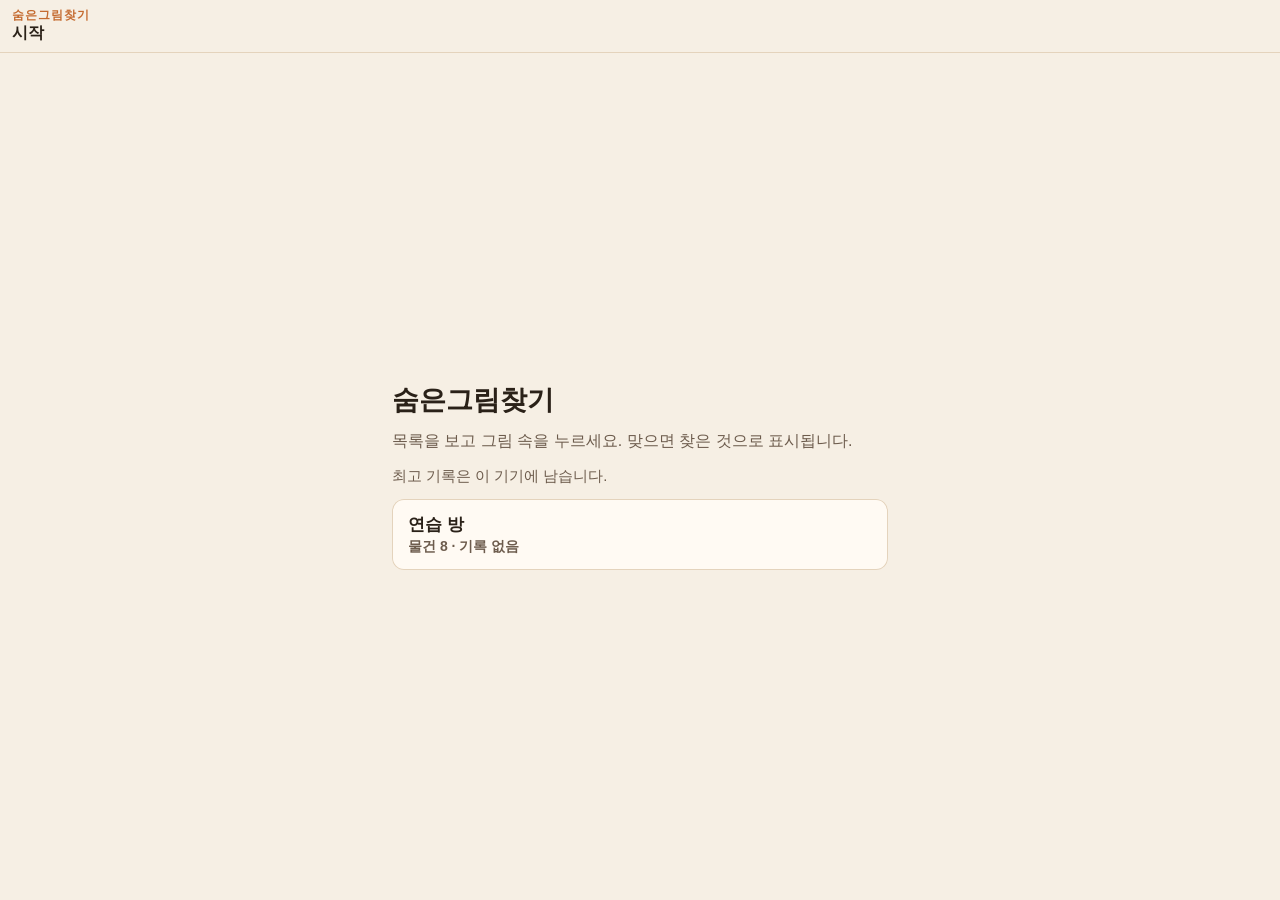
==== games/hidden-picture/index.html @ 03922311 "Add 숨은그림찾기 HTML5 game for GitHub Pages. Scene list, running timer, and result screen with a per-scen" ====
<!DOCTYPE html>
<html lang="ko">
<head>
  <meta charset="utf-8" />
  <meta name="viewport" content="width=device-width, initial-scale=1, viewport-fit=cover" />
  <meta name="theme-color" content="#f6efe4" />
  <title>숨은그림찾기</title>
  <link rel="stylesheet" href="style.css" />
</head>
<body>
  <div id="app" data-screen="start">
    <header class="top">
      <button type="button" id="btn-back" class="text-btn" hidden>처음</button>
      <div class="top-mid">
        <p class="kicker">숨은그림찾기</p>
        <p id="top-title" class="top-title">시작</p>
      </div>
      <div class="top-stats">
        <p id="progress" class="progress" hidden>0/0</p>
        <p id="timer" class="timer" hidden>00:00</p>
      </div>
    </header>

    <main>
      <section id="screen-start" class="screen start">
        <h1>숨은그림찾기</h1>
        <p class="lede">목록을 보고 그림 속을 누르세요. 맞으면 찾은 것으로 표시됩니다.</p>
        <p class="note">최고 기록은 이 기기에 남습니다.</p>
        <div id="level-pick" class="level-pick"></div>
        <noscript><p class="lede">스크립트를 켜면 플레이할 수 있어요.</p></noscript>
      </section>

      <section id="screen-play" class="screen play" hidden>
        <div class="play-body">
          <div id="stage" class="stage">
            <div id="world" class="world">
              <canvas id="scene" width="1600" height="900">연습 장면</canvas>
              <img id="photo" alt="" draggable="false" hidden />
              <div id="marks" class="layer"></div>
              <div id="fx" class="layer"></div>
            </div>
          </div>
          <div class="side">
            <p id="status" class="status" role="status" aria-live="polite"></p>
            <ul id="list" class="names"></ul>
            <p class="hint">작은 물건은 확대하거나 두 손가락으로 키우세요.</p>
            <div class="zoom-row">
              <button type="button" id="zoom-out">축소</button>
              <button type="button" id="zoom-reset">맞춤</button>
              <button type="button" id="zoom-in">확대</button>
            </div>
            <button type="button" id="btn-retry" class="wide">다시</button>
          </div>
        </div>
      </section>

      <section id="screen-result" class="screen result" hidden>
        <p class="kicker">다 찾았어요</p>
        <h1 id="result-title"></h1>
        <p id="result-count" class="lede"></p>
        <p id="result-time" class="time">00:00</p>
        <p id="result-best" class="lede"></p>
        <div class="result-actions">
          <button type="button" id="btn-home">목록으로</button>
          <button type="button" id="btn-again">다시</button>
        </div>
      </section>
    </main>
  </div>

  <script src="levels.js"></script>
  <script src="game.js"></script>
</body>
</html>
---- games/hidden-picture/style.css ----
:root {
  color-scheme: light;
  --bg: #f6efe4;
  --ink: #2a2118;
  --muted: #6d5c4d;
  --panel: #fffaf3;
  --line: #e4d3bc;
  --accent: #c46a2f;
  --danger: #c4382a;
  --shadow: 0 10px 30px rgba(70, 42, 18, 0.08);
  --safe-top: env(safe-area-inset-top, 0px);
  --safe-bottom: env(safe-area-inset-bottom, 0px);
  --font: "Apple SD Gothic Neo", "Malgun Gothic", "Noto Sans KR", "WenQuanYi Micro Hei", sans-serif;
}

* { box-sizing: border-box; }
html, body { height: 100%; }
body {
  margin: 0;
  background: var(--bg);
  color: var(--ink);
  font-family: var(--font);
  -webkit-tap-highlight-color: transparent;
  user-select: none;
  touch-action: manipulation;
  overscroll-behavior: none;
}
button, p, h1, li { font-family: inherit; }
button { color: inherit; }
h1 { font-size: 1.7rem; line-height: 1.25; margin: 0; }
img { -webkit-user-drag: none; }

#app {
  min-height: 100%;
  min-height: 100dvh;
  display: flex;
  flex-direction: column;
  background: var(--bg);
}

.top {
  display: flex;
  align-items: center;
  gap: 8px;
  padding: calc(8px + var(--safe-top)) 12px 8px;
  border-bottom: 1px solid var(--line);
}
.top-mid { flex: 1; min-width: 0; }
.kicker {
  margin: 0;
  font-size: 0.72rem;
  letter-spacing: 0.08em;
  color: var(--accent);
  font-weight: 700;
}
.top-title {
  margin: 0;
  font-weight: 700;
  overflow: hidden;
  text-overflow: ellipsis;
  white-space: nowrap;
}
.top-stats { display: flex; align-items: center; gap: 8px; }
.progress, .timer {
  margin: 0;
  font-size: 0.85rem;
  font-weight: 700;
  font-variant-numeric: tabular-nums;
}
.timer { min-width: 3.4rem; text-align: right; }

.text-btn, .wide, .mode-btn, .zoom-row button, .result-actions button {
  border: 0;
  background: var(--panel);
  border-radius: 12px;
  min-height: 44px;
  padding: 8px 10px;
  font-weight: 700;
  box-shadow: inset 0 0 0 1px var(--line);
}
.text-btn { min-width: 44px; }
button:disabled { opacity: 0.45; }
button:active { transform: scale(0.98); }

main {
  flex: 1;
  min-height: 0;
  display: flex;
  flex-direction: column;
  width: min(1040px, 100%);
  margin: 0 auto;
}
.screen { padding: 12px 12px calc(12px + var(--safe-bottom)); }
.start, .result {
  flex: 1;
  min-height: 0;
  overflow: auto;
  display: flex;
  flex-direction: column;
  justify-content: safe center;
  gap: 12px;
  width: min(520px, 100%);
  margin: 0 auto;
}
.lede, .note, .hint { margin: 0; color: var(--muted); line-height: 1.5; }
.note { font-size: 0.92rem; }
.level-pick { display: flex; flex-direction: column; gap: 8px; }
.mode-btn, .result-actions button, .wide {
  width: 100%;
  text-align: left;
  font-size: 1.05rem;
}
.mode-btn {
  display: flex;
  flex-direction: column;
  align-items: flex-start;
  gap: 2px;
  padding: 14px 16px;
}
.mode-btn small { color: var(--muted); font-weight: 600; }

.play {
  flex: 1;
  min-height: 0;
  display: flex;
  flex-direction: column;
  padding-top: 10px;
}
.play-body {
  flex: 1;
  min-height: 0;
  display: flex;
  flex-direction: column;
  gap: 10px;
}

.stage {
  position: relative;
  width: 100%;
  aspect-ratio: 1600 / 900;
  border-radius: 12px;
  overflow: hidden;
  background: #efe4d4;
  touch-action: none;
  cursor: crosshair;
}
.stage::after {
  content: "";
  position: absolute;
  inset: 0;
  z-index: 2;
  border-radius: inherit;
  box-shadow: inset 0 0 0 2px var(--ink);
  pointer-events: none;
}
.stage.is-zoomed { cursor: grab; }
.stage.is-panning { cursor: grabbing; }
.world {
  position: absolute;
  inset: 0;
  transform-origin: 0 0;
}
.world canvas, .world img {
  position: absolute;
  inset: 0;
  width: 100%;
  height: 100%;
  display: block;
}
.layer {
  position: absolute;
  inset: 0;
  pointer-events: none;
}
.found-box {
  position: absolute;
  border-radius: 6px;
  background: rgba(196, 106, 47, 0.16);
  box-shadow: inset 0 0 0 2px var(--accent), 0 0 0 1px #fffaf3;
}
.found-box::after {
  content: "✓";
  position: absolute;
  right: 1px;
  top: -2px;
  color: var(--accent);
  font-size: 12px;
  font-weight: 800;
  line-height: 1;
}
.ripple {
  position: absolute;
  width: 22px;
  height: 22px;
  margin-left: -11px;
  margin-top: -11px;
  border: 2px solid var(--danger);
  border-radius: 50%;
  animation: pop 480ms ease-out forwards;
}

.side { display: flex; flex-direction: column; gap: 8px; }
.status { min-height: 1.4em; margin: 0; font-weight: 700; }
.hint { font-size: 0.85rem; }
.names {
  list-style: none;
  margin: 0;
  padding: 0;
  display: grid;
  grid-template-columns: 1fr 1fr;
  gap: 6px;
}
.names li {
  display: flex;
  align-items: center;
  justify-content: space-between;
  gap: 8px;
  min-height: 36px;
  padding: 6px 10px;
  background: var(--panel);
  border-radius: 10px;
  box-shadow: inset 0 0 0 1px var(--line);
  font-weight: 700;
}
.names .obj-name { min-width: 0; }
.names em {
  min-width: 2.2em;
  text-align: right;
  font-style: normal;
  font-size: 0.78rem;
  color: var(--accent);
}
.names li.is-found .obj-name {
  color: var(--muted);
  text-decoration: line-through;
}
.zoom-row { display: grid; grid-template-columns: 1fr 1fr 1fr; gap: 8px; }
.zoom-row button { width: 100%; }
.result-actions { display: flex; flex-direction: column; gap: 8px; }
.time {
  margin: 0;
  font-size: 2rem;
  font-weight: 800;
  font-variant-numeric: tabular-nums;
}

[hidden] { display: none !important; }

@keyframes pop {
  0% { transform: scale(0.4); opacity: 1; }
  100% { transform: scale(1.45); opacity: 0; }
}
@media (prefers-reduced-motion: reduce) {
  button:active { transform: none; }
  .ripple { animation: none; opacity: 0.85; }
}
@media (min-width: 900px) {
  .play-body {
    display: grid;
    grid-template-columns: minmax(0, 1fr) 260px;
    align-items: start;
  }
  .names { grid-template-columns: 1fr; }
  .stage { max-height: calc(100dvh - 120px); }
}
@media (max-height: 560px) and (max-width: 899px) {
  .play-body {
    display: grid;
    grid-template-columns: minmax(0, 1fr) min(220px, 46vw);
    align-items: start;
  }
  .stage { max-height: calc(100dvh - 78px); }
  .names {
    display: grid;
    grid-template-columns: 1fr;
    max-height: calc(100dvh - 210px);
    overflow: auto;
  }
  .hint { display: none; }
}
:focus { outline: none; }
:focus-visible { outline: 2px solid var(--accent); outline-offset: 2px; }
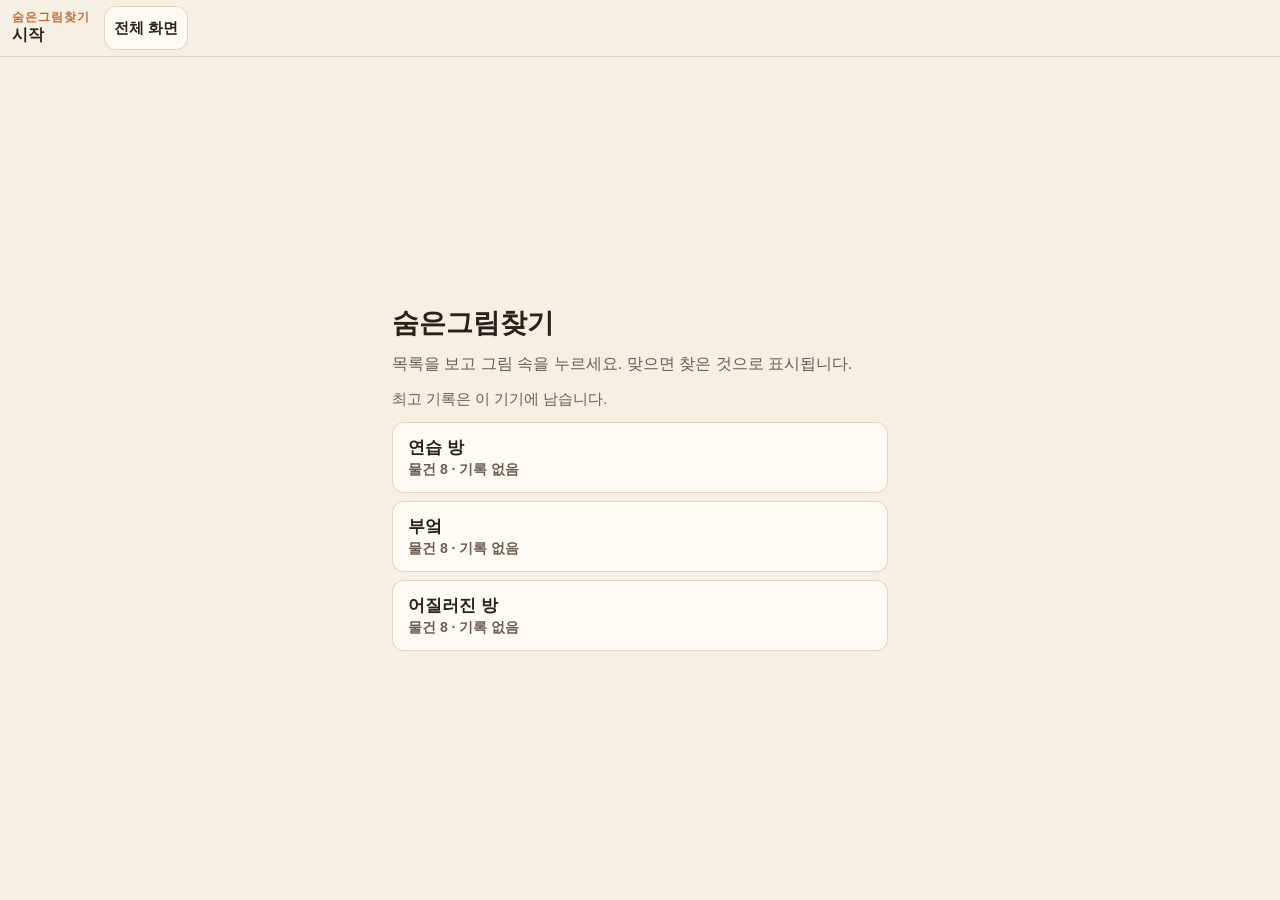
==== commit cda849e4: "Fill the phone screen and add a fullscreen control. The hidden-picture scene list and play view use " ====
--- a/games/hidden-picture/index.html
+++ b/games/hidden-picture/index.html
@@ -6,18 +6,29 @@
   <meta name="theme-color" content="#f6efe4" />
   <title>숨은그림찾기</title>
   <link rel="stylesheet" href="style.css" />
+  <script>
+    try {
+      if (window.top === window.self) document.documentElement.classList.add("is-top");
+    } catch (err) { /* framed page keeps the iframe height */ }
+  </script>
 </head>
 <body>
   <div id="app" data-screen="start">
     <header class="top">
-      <button type="button" id="btn-back" class="text-btn" hidden>처음</button>
-      <div class="top-mid">
-        <p class="kicker">숨은그림찾기</p>
-        <p id="top-title" class="top-title">시작</p>
+      <div class="top-row">
+        <button type="button" id="btn-back" class="text-btn" hidden>처음</button>
+        <div class="top-mid">
+          <p class="kicker">숨은그림찾기</p>
+          <p id="top-title" class="top-title">시작</p>
+        </div>
+        <div class="top-stats">
+          <p id="progress" class="progress" hidden>0/0</p>
+          <p id="timer" class="timer" hidden>00:00</p>
+        </div>
       </div>
-      <div class="top-stats">
-        <p id="progress" class="progress" hidden>0/0</p>
-        <p id="timer" class="timer" hidden>00:00</p>
+      <div class="top-actions">
+        <button type="button" id="btn-fullscreen" class="text-btn fs-btn" aria-pressed="false">전체 화면</button>
+        <button type="button" id="btn-list" class="text-btn list-btn" aria-expanded="true" aria-controls="side" hidden>목록 접기</button>
       </div>
     </header>
 
@@ -31,16 +42,18 @@
       </section>
 
       <section id="screen-play" class="screen play" hidden>
-        <div class="play-body">
-          <div id="stage" class="stage">
-            <div id="world" class="world">
-              <canvas id="scene" width="1600" height="900">연습 장면</canvas>
-              <img id="photo" alt="" draggable="false" hidden />
-              <div id="marks" class="layer"></div>
-              <div id="fx" class="layer"></div>
+        <div id="play-body" class="play-body">
+          <div class="frame">
+            <div id="stage" class="stage">
+              <div id="world" class="world">
+                <canvas id="scene" width="1600" height="900">연습 장면</canvas>
+                <img id="photo" alt="" draggable="false" hidden />
+                <div id="marks" class="layer"></div>
+                <div id="fx" class="layer"></div>
+              </div>
             </div>
           </div>
-          <div class="side">
+          <div id="side" class="side">
             <p id="status" class="status" role="status" aria-live="polite"></p>
             <ul id="list" class="names"></ul>
             <p class="hint">작은 물건은 확대하거나 두 손가락으로 키우세요.</p>
--- a/games/hidden-picture/style.css
+++ b/games/hidden-picture/style.css
@@ -9,7 +9,9 @@
   --danger: #c4382a;
   --shadow: 0 10px 30px rgba(70, 42, 18, 0.08);
   --safe-top: env(safe-area-inset-top, 0px);
+  --safe-right: env(safe-area-inset-right, 0px);
   --safe-bottom: env(safe-area-inset-bottom, 0px);
+  --safe-left: env(safe-area-inset-left, 0px);
   --font: "Apple SD Gothic Neo", "Malgun Gothic", "Noto Sans KR", "WenQuanYi Micro Hei", sans-serif;
 }
 
@@ -24,6 +26,13 @@
   user-select: none;
   touch-action: manipulation;
   overscroll-behavior: none;
+  overflow: hidden;
+}
+html.is-top, html.is-top body, html.is-top #app {
+  height: 100%;
+  height: 100dvh;
+  max-height: 100%;
+  max-height: 100dvh;
 }
 button, p, h1, li { font-family: inherit; }
 button { color: inherit; }
@@ -31,19 +40,35 @@
 img { -webkit-user-drag: none; }
 
 #app {
-  min-height: 100%;
-  min-height: 100dvh;
-  display: flex;
-  flex-direction: column;
+  height: 100%;
+  min-height: 0;
+  display: flex;
+  flex-direction: column;
+  overflow: hidden;
   background: var(--bg);
 }
 
 .top {
+  display: flex;
+  flex-direction: column;
+  gap: 6px;
+  padding: calc(6px + var(--safe-top)) 12px 6px;
+  border-bottom: 1px solid var(--line);
+  flex: 0 0 auto;
+}
+.top-row {
   display: flex;
   align-items: center;
   gap: 8px;
-  padding: calc(8px + var(--safe-top)) 12px 8px;
-  border-bottom: 1px solid var(--line);
+  min-width: 0;
+}
+.top-actions {
+  display: flex;
+  gap: 8px;
+}
+.top-actions > button {
+  flex: 1 1 0;
+  touch-action: manipulation;
 }
 .top-mid { flex: 1; min-width: 0; }
 .kicker {
@@ -69,7 +94,7 @@
 }
 .timer { min-width: 3.4rem; text-align: right; }
 
-.text-btn, .wide, .mode-btn, .zoom-row button, .result-actions button {
+.text-btn, .wide, .mode-btn, .zoom-row button, .result-actions button, .fs-btn, .list-btn {
   border: 0;
   background: var(--panel);
   border-radius: 12px;
@@ -79,12 +104,19 @@
   box-shadow: inset 0 0 0 1px var(--line);
 }
 .text-btn { min-width: 44px; }
+.fs-btn, .list-btn { white-space: nowrap; font-size: 0.92rem; }
+.fs-btn.is-on {
+  background: var(--accent);
+  color: #fffaf3;
+  box-shadow: none;
+}
 button:disabled { opacity: 0.45; }
 button:active { transform: scale(0.98); }
 
 main {
   flex: 1;
   min-height: 0;
+  min-width: 0;
   display: flex;
   flex-direction: column;
   width: min(1040px, 100%);
@@ -122,23 +154,43 @@
 .play {
   flex: 1;
   min-height: 0;
-  display: flex;
-  flex-direction: column;
-  padding-top: 10px;
+  min-width: 0;
+  display: flex;
+  flex-direction: column;
+  padding: 0 var(--safe-right) calc(8px + var(--safe-bottom)) var(--safe-left);
 }
 .play-body {
   flex: 1;
   min-height: 0;
-  display: flex;
-  flex-direction: column;
-  gap: 10px;
-}
-
-.stage {
+  min-width: 0;
+  display: grid;
+  grid-template-columns: minmax(0, 1fr);
+  grid-template-rows: auto minmax(0, 1fr);
+  gap: 8px;
+  container-type: size;
+  container-name: play;
+}
+.frame {
   position: relative;
+  justify-self: center;
+  align-self: start;
   width: 100%;
   aspect-ratio: 1600 / 900;
-  border-radius: 12px;
+  min-width: 0;
+  min-height: 0;
+}
+@supports (width: 1cqw) {
+  .frame {
+    width: min(100cqw, calc(max(0px, 100cqh - 10.5rem) * 1600 / 900));
+  }
+}
+
+.stage {
+  position: absolute;
+  inset: 0;
+  width: 100%;
+  height: 100%;
+  border-radius: 0;
   overflow: hidden;
   background: #efe4d4;
   touch-action: none;
@@ -199,7 +251,15 @@
   animation: pop 480ms ease-out forwards;
 }
 
-.side { display: flex; flex-direction: column; gap: 8px; }
+.side {
+  min-width: 0;
+  min-height: 0;
+  display: flex;
+  flex-direction: column;
+  gap: 8px;
+  padding: 0 12px;
+  overflow: hidden;
+}
 .status { min-height: 1.4em; margin: 0; font-weight: 700; }
 .hint { font-size: 0.85rem; }
 .names {
@@ -209,6 +269,10 @@
   display: grid;
   grid-template-columns: 1fr 1fr;
   gap: 6px;
+  flex: 1 1 auto;
+  min-height: 0;
+  overflow: auto;
+  align-content: start;
 }
 .names li {
   display: flex;
@@ -254,29 +318,105 @@
   button:active { transform: none; }
   .ripple { animation: none; opacity: 0.85; }
 }
-@media (min-width: 900px) {
-  .play-body {
+
+/* Phone width, and a short window: the scene list fills the screen. */
+@media (max-width: 800px), (max-height: 540px) {
+  main { width: 100%; }
+  .start, .result {
+    width: 100%;
+    justify-content: flex-start;
+  }
+  .level-pick { flex: 1 1 auto; }
+  .mode-btn {
+    flex: 1 1 0;
+    justify-content: center;
+    min-height: 4.6rem;
+  }
+  .result-actions { margin-top: auto; }
+}
+
+/* Wide screens and landscape phones: picture beside the list. */
+@media (min-width: 900px), ((max-height: 540px) and (min-width: 500px)) {
+  .top {
+    flex-direction: row;
+    align-items: center;
+  }
+  .top-actions { width: auto; flex: 0 0 auto; }
+  .top-actions > button { flex: 0 0 auto; }
+  .play-body:not(.is-list-collapsed) {
+    grid-template-columns: minmax(0, 1fr) min(210px, 34vw);
+    grid-template-rows: minmax(0, 1fr);
+  }
+  .play-body:not(.is-list-collapsed) .frame {
+    width: auto;
+    height: auto;
+    aspect-ratio: auto;
+    align-self: stretch;
+    justify-self: stretch;
+    container-type: size;
     display: grid;
+    place-items: center;
+  }
+  .play-body:not(.is-list-collapsed) .stage {
+    position: relative;
+    inset: auto;
+    width: min(100cqw, calc(100cqh * 1600 / 900));
+    height: auto;
+    aspect-ratio: 1600 / 900;
+    max-width: 100%;
+    max-height: 100%;
+  }
+  .names { grid-template-columns: 1fr; }
+}
+
+@media (min-width: 900px) and (min-height: 541px) {
+  .play { padding: 8px 12px calc(12px + var(--safe-bottom)); }
+  .stage { border-radius: 12px; }
+  .play-body:not(.is-list-collapsed) {
     grid-template-columns: minmax(0, 1fr) 260px;
-    align-items: start;
-  }
-  .names { grid-template-columns: 1fr; }
-  .stage { max-height: calc(100dvh - 120px); }
-}
-@media (max-height: 560px) and (max-width: 899px) {
-  .play-body {
-    display: grid;
-    grid-template-columns: minmax(0, 1fr) min(220px, 46vw);
-    align-items: start;
-  }
-  .stage { max-height: calc(100dvh - 78px); }
-  .names {
-    display: grid;
-    grid-template-columns: 1fr;
-    max-height: calc(100dvh - 210px);
-    overflow: auto;
-  }
+  }
+}
+
+@media (max-height: 540px) {
+  .kicker { display: none; }
   .hint { display: none; }
-}
+  .top { padding-top: calc(4px + var(--safe-top)); padding-bottom: 4px; }
+}
+
+/* Collapsing the list gives the picture the whole play area. */
+.play-body.is-list-collapsed {
+  grid-template-columns: minmax(0, 1fr);
+  grid-template-rows: minmax(0, 1fr);
+}
+.play-body.is-list-collapsed .frame {
+  width: 100%;
+  height: 100%;
+  aspect-ratio: auto;
+  align-self: stretch;
+  justify-self: stretch;
+  container-type: size;
+  display: grid;
+  place-items: center;
+}
+.play-body.is-list-collapsed .stage {
+  position: relative;
+  inset: auto;
+  width: min(100cqw, calc(100cqh * 1600 / 900));
+  height: auto;
+  aspect-ratio: 1600 / 900;
+  max-width: 100%;
+  max-height: 100%;
+}
+.play-body.is-list-collapsed .side { display: none; }
+
+html:fullscreen, html:-webkit-full-screen {
+  background: var(--bg);
+  height: 100%;
+}
+html:fullscreen #app, html:-webkit-full-screen #app {
+  height: 100%;
+  max-height: none;
+}
+
 :focus { outline: none; }
 :focus-visible { outline: 2px solid var(--accent); outline-offset: 2px; }
